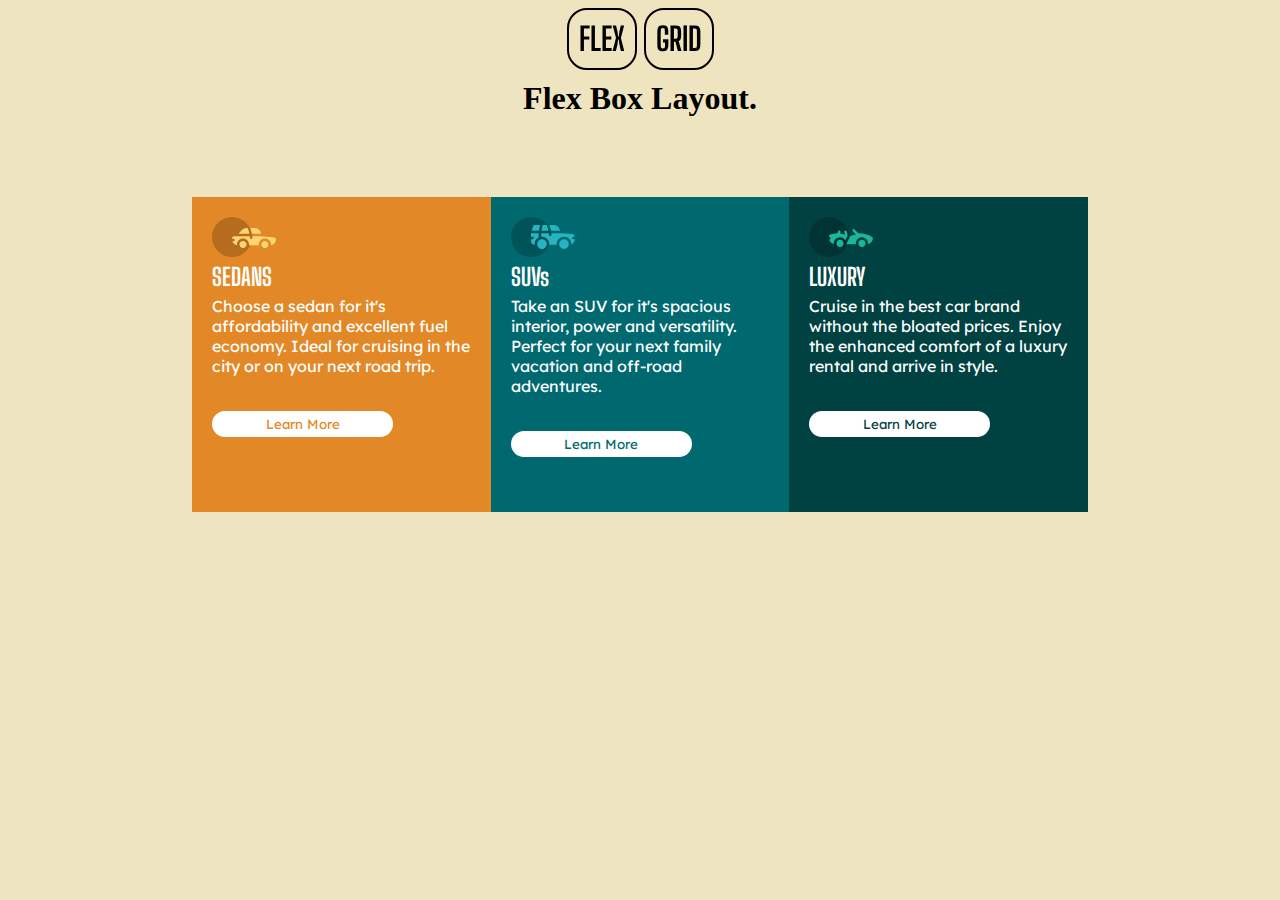
==== index.html @ 434d7829 "completed" ====
<html lang="en">
<head>
    <meta charset="UTF-8">
    <meta http-equiv="X-UA-Compatible" content="IE=edge">
    <meta name="viewport" content="width=device-width, height=device-height, initial-scale=1.0">
    <title>Flex  </title>
	<link rel="shortcut icon" type="image/png" href="C:\Users\nameo\OneDrive\Documents\GitHub\flexboxGrid\images\favicon-32x32.png"/>
    <link rel="stylesheet" type="text/css" href="styles.css">

	<link href="https://fonts.googleapis.com/css2?family=Lexend+Deca:wght@300&display=swap" rel="stylesheet">
	<link href="https://fonts.googleapis.com/css2?family=Big+Shoulders+Display:wght@700&display=swap" rel="stylesheet">
</head>
<body>
	<header>
		<nav class="navbar">
			<a href="">FLEX</a>
			<a href="">GRID</a>
		</nav>

		<h1>Flex Box Layout.</h1>
	</header>

	<main>
		

		<div class="sedans">
			<img src="images/icon-sedans.svg">

			<h2>SEDANS</h2>

			<p>Choose a sedan for it's affordability and excellent fuel economy. Ideal for cruising in the city or on your next road trip.</p>

			<button>Learn More</button>
		</div>

		<div class="suvs">
			<img src="images/icon-suvs.svg">

			<h2>SUVs</h2>

			<p>Take an SUV for it's spacious interior, power and versatility. Perfect for your next family vacation and off-road adventures.</p>

			<button>Learn More</button>
		</div>

		<div class="luxury">
			<img src="images/icon-luxury.svg">

			<h2>LUXURY</h2>

			<p>Cruise in the best car brand without the bloated prices. Enjoy the enhanced comfort of a luxury rental and arrive in style.</p>

			<button cla>Learn More</button>
		</div>
	</main>
    
</body>
</html>
---- styles.css ----
* {
	margin: 0;
	padding: 0;
	box-sizing: border-box;
}

body {
	background-color: hsl(48, 58%, 84%);
}

.navbar {
	width: 100%;
	position: fixed;
	top: 0;
	padding: 20px;
	text-align: center;
	font-size: 2rem;
	font-weight: bold;
    font-family: 'Big Shoulders Display', cursive;
    
}

.navbar a {
	text-decoration: none;
	color: black;
	border: 2px black solid;
	padding: 10px;
	transition: 0.3s;
	background-color: inherit; 
	border-radius: 20px;
}

.navbar a:hover {
	background-color: white;
	color: hsl(48, 58%, 84%);
}

main {
	display: flex;
	width: 60%;
	height: auto;
	margin: auto;
	overflow: auto;
}

h1{
	text-align: center;
	margin: 40px;
	padding: 40px;
	color: black;
}

main div {
	padding: 20px;
	justify-content: center;
	align-items: center;
}

.sedans {
	background-color: hsl(31, 77%, 52%);
	flex: 1;
	flex-basis: 24.33%;
}

.suvs {
	background-color: hsl(184, 100%, 22%);
	flex: 1;
	flex-basis: 24.33%;
}

.luxury {
	background-color: hsl(179, 100%, 13%);
	flex: 1;
	flex-basis: 24.33%;
}

h2 {
	font-family: 'Big Shoulders Display', cursive;
	font-weight: 700px;
	color: white;
	padding: 5px 0;
}

p, button {
	font-family: 'Lexend Deca', sans-serif;
	font-weight: 400px;
	color: white;
}

button {
	border-radius: 20px;
	width: 70%;
	padding: 5px;
	margin: 35px 0;
	background-color: white;
	border: none;
	transition: 0.3s;
}

.sedans button {
	color: hsl(31, 77%, 52%);
}

.suvs button {
    color: hsl(184, 100%, 22%);
}

.luxury button {
	color: hsl(179, 100%, 13%);
}

.sedans button:hover {
    cursor: pointer;
    background: hsl(31, 77%, 52%);
    color: white;
    border: white 1px solid;
}

.suvs button:hover {
    cursor: pointer;
    background: hsl(184, 100%, 22%);
    color: white;
    border: white 1px solid;
}

.luxury button:hover {
    cursor: pointer;
    background: hsl(179, 100%, 13%);
    color: white;
    border: white 1px solid;
}

/* Media Query */


@media (max-width: 1440px) {
	main {
		width: 70%;
		font-size: 16px;
	}
}

@media (max-width: 1200px) {
	main {
		width: 70%;
		font-size: 15px;
	}
}

@media (max-width: 960px) {
	main {
		width: 80%;
		font-size: 13px;
	}
}

@media (max-width: 680px) {
	main {
		width: 90%;
		font-size: 11px;
	}
}

@media (max-width: 375px) {
	main {
		flex-wrap: wrap;
		flex-direction: column;
	}
}
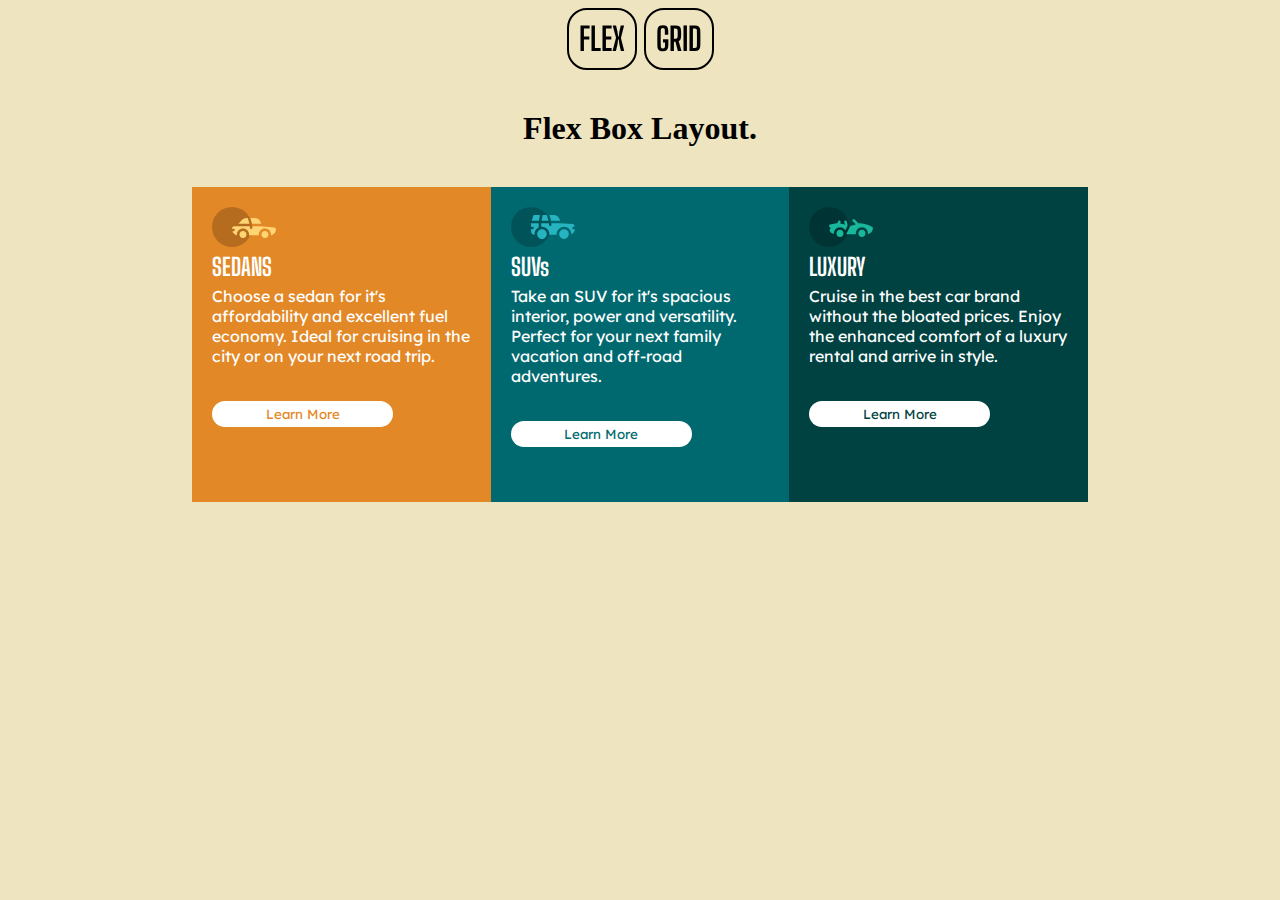
==== commit 63cdddeb: "linked content" ====
--- a/index.html
+++ b/index.html
@@ -3,8 +3,8 @@
     <meta charset="UTF-8">
     <meta http-equiv="X-UA-Compatible" content="IE=edge">
     <meta name="viewport" content="width=device-width, height=device-height, initial-scale=1.0">
-    <title>Flex  </title>
-	<link rel="shortcut icon" type="image/png" href="C:\Users\nameo\OneDrive\Documents\GitHub\flexboxGrid\images\favicon-32x32.png"/>
+    <title>Flex Layout</title>
+	<link rel="shortcut icon" type="image/png" href="C:\Users\nameo\OneDrive\Documents\GitHub\zuriFlexboxGrid\images\favicon-32x32.png"/>
     <link rel="stylesheet" type="text/css" href="styles.css">
 
 	<link href="https://fonts.googleapis.com/css2?family=Lexend+Deca:wght@300&display=swap" rel="stylesheet">
@@ -13,8 +13,8 @@
 <body>
 	<header>
 		<nav class="navbar">
-			<a href="">FLEX</a>
-			<a href="">GRID</a>
+			<a href="index.html">FLEX</a>
+			<a href="grid.html">GRID</a>
 		</nav>
 
 		<h1>Flex Box Layout.</h1>
--- a/styles.css
+++ b/styles.css
@@ -45,8 +45,9 @@
 
 h1{
 	text-align: center;
-	margin: 40px;
-	padding: 40px;
+	margin-top:  100px;
+	margin-bottom: 30px;
+	padding: 10px;
 	color: black;
 }
 
